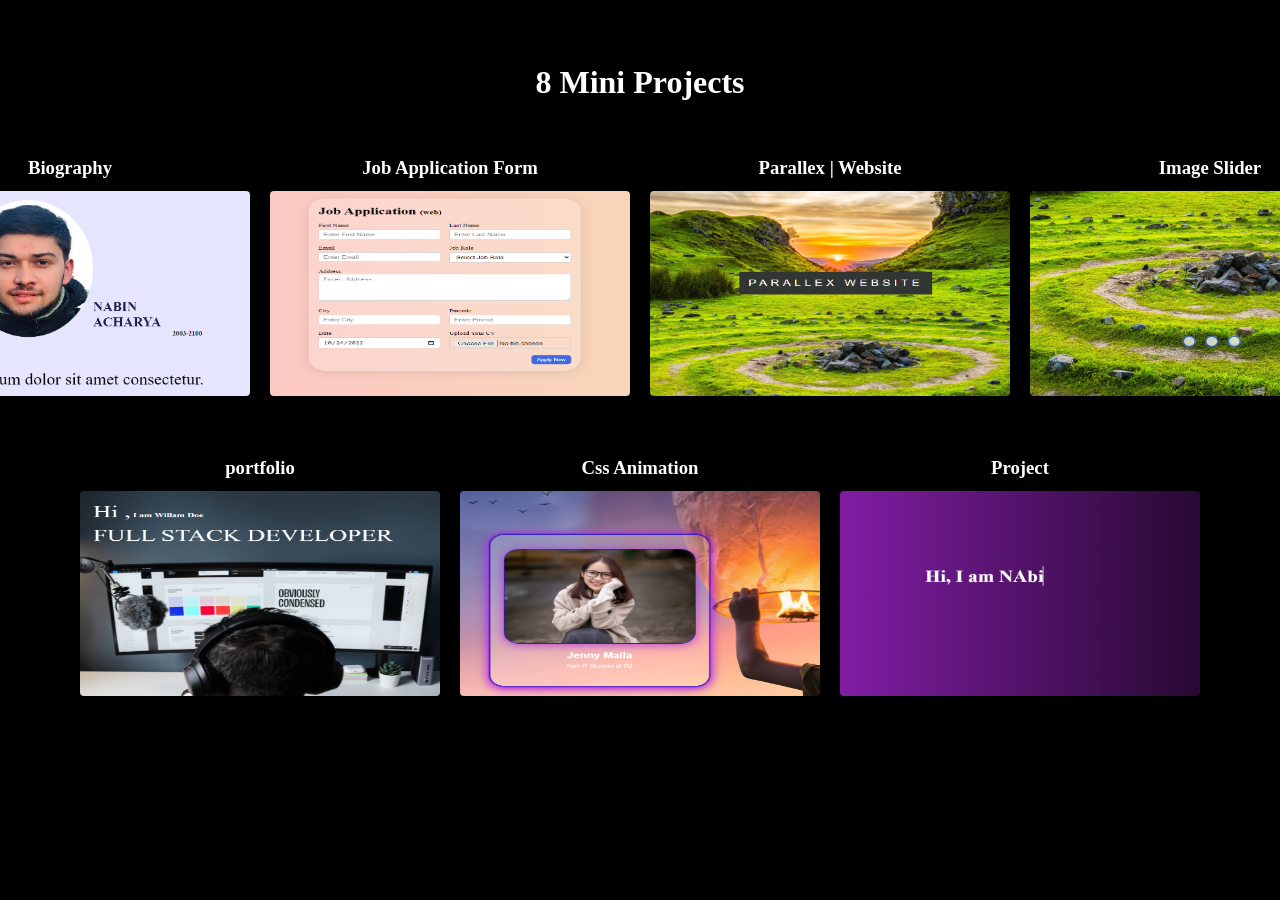
==== index.html @ 7ea619da "changes" ====
<!DOCTYPE html>
<html lang="en">
<head>
    <meta charset="UTF-8">
    <meta name="viewport" content="width=device-width, initial-scale=1.0">
    <title>8 Mini Projects</title>
    <link rel="stylesheet" href="assets/css/style.css">
</head>
<body>
    <div id="main">
        <h1>8 Mini Projects</h1>
        <div id="content">
            <div class="contents">
                <div class="box">
                    <h3>Biography</h3>
                    <a href="./P2Biography/index.html">
                        <img src="./assets/img/img2.png" alt="">
                    </a>
                </div>
                <div class="box">
                    <h3>Job Application Form</h3>
                    <a href="./P3JobApplicationForm/index.html">
                        <img src="./assets/img/img3.png" alt="">
                    </a>
                </div>
                <div class="box">
                    <h3>Parallex | Website</h3>
                    <a href="./P4ParallexWebsite/index.html">
                        <img src="./assets/img/img4.png" alt="">
                    </a>
                </div>
                <div class="box">
                    <h3>Image Slider</h3>
                    <a href="./P5ImageSlider/index.html">
                        <img src="./assets/img/img5.png" alt="">
                    </a>
                </div>
            </div>
            <div class="contents">
                <div class="box">
                    <h3>portfolio</h3>
                    <a href="./P6portfolio/index.html">
                        <img src="./assets/img/img6.png" alt="">
                    </a>
                </div>
                <div class="box">
                    <h3>Css Animation</h3>
                    <a href="./Project7/index.html">
                        <img src="./assets/img/img7.png" alt="">
                    </a>
                </div>
                <div class="box">
                    <h3>Project</h3>
                    <a href="./P8CssAnimation/index.html" alt="">
                        <img src="./assets/img/img8.png" alt="">
                    </a>
                </div>
            </div>
        </div>
    </div>
</body>
</html>
---- assets/css/style.css ----
*{
    margin: 0;
    padding: 0;
}

body{
    background-color: black;
}

#main{
    margin: 5% 10% 22px 10%;
    /* border: 1px solid red; */
    /* justify-content: center; */
}
#main h1{
    display: flex;
    justify-content: center;
    color:white;
    margin: 22px 0;
}

.contents{
    border: 1px solid black;
    display: flex;
    justify-content: center;
    gap: 20px;
    margin: 55px 0;
}
.box{
    /* border: 1px solid blue; */
}
.box h3{
    margin-bottom: 12px;
    color: white;
    display: flex;
    justify-content: center;
}
.box img{
    height: 205px;
    width: 360px;
    border-radius: 4px;
}
.box img:hover{
    opacity: 0.7;
    transition: 300ms;
}
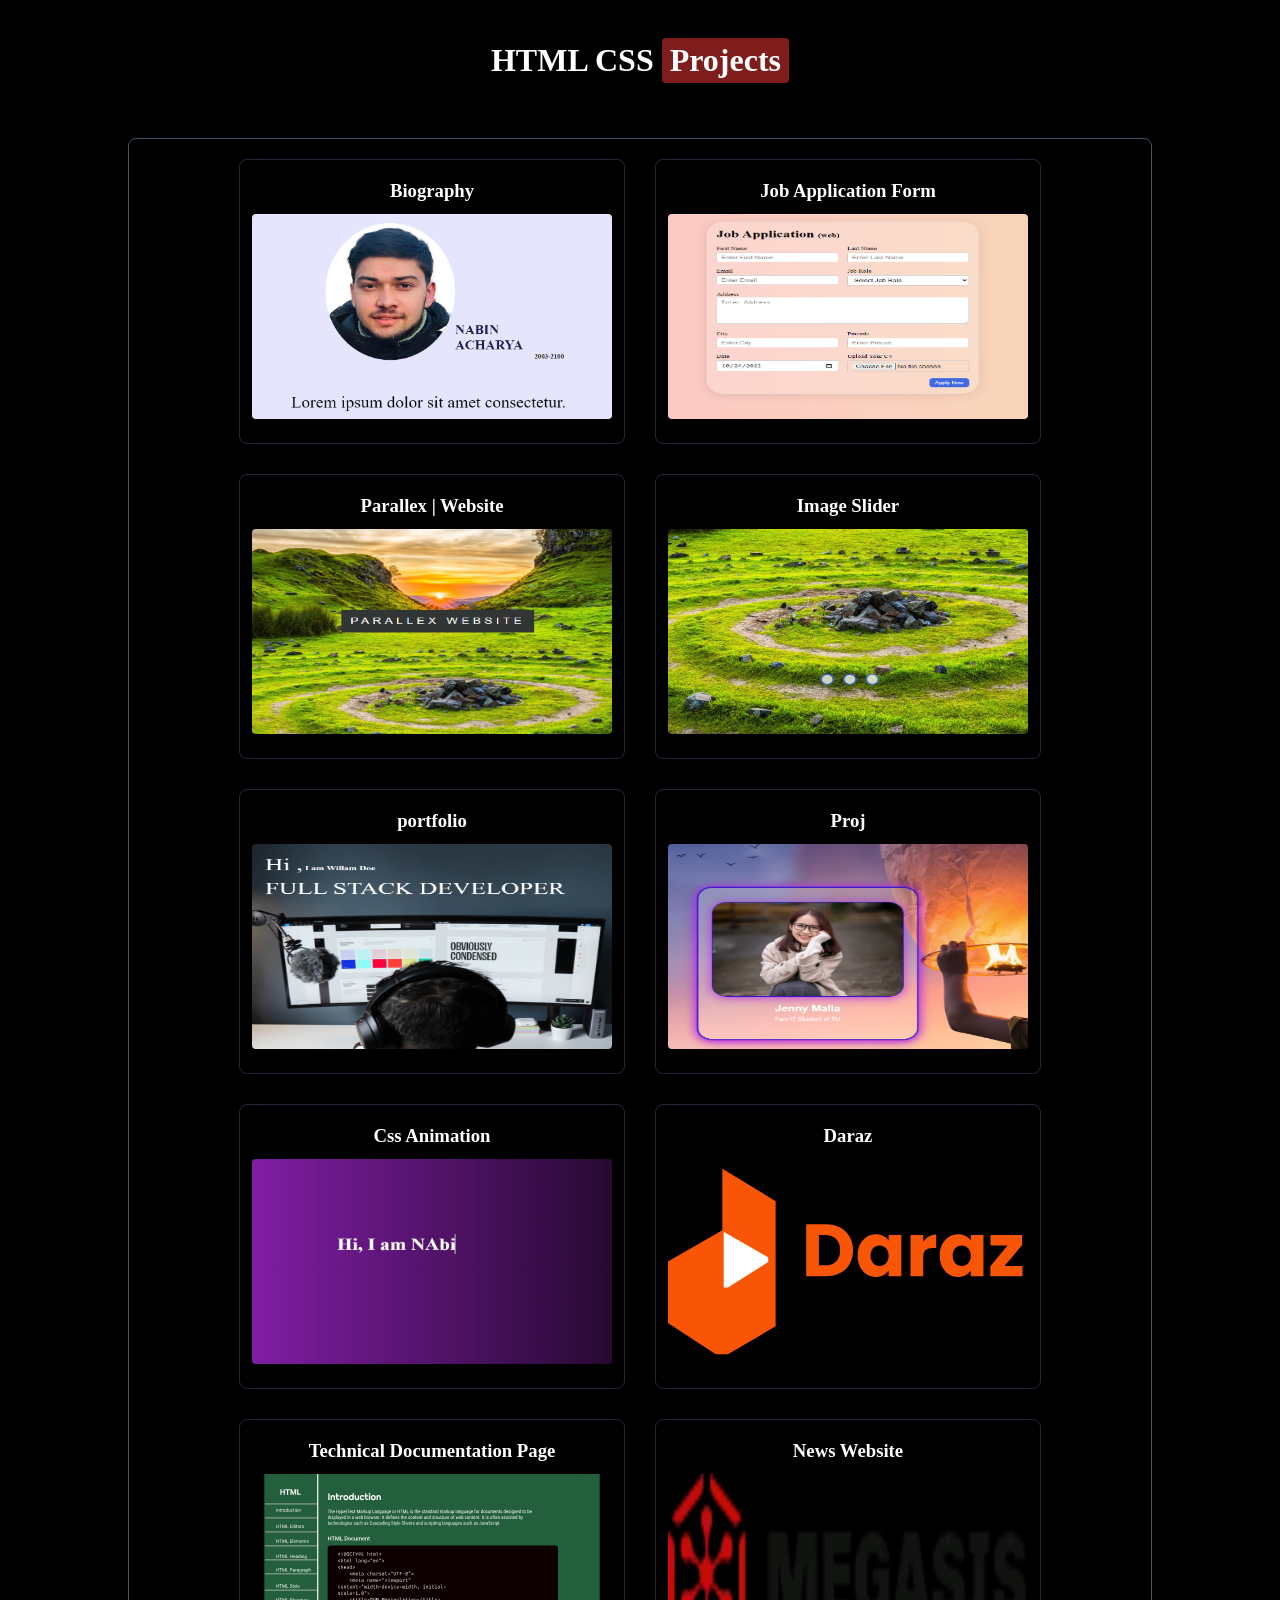
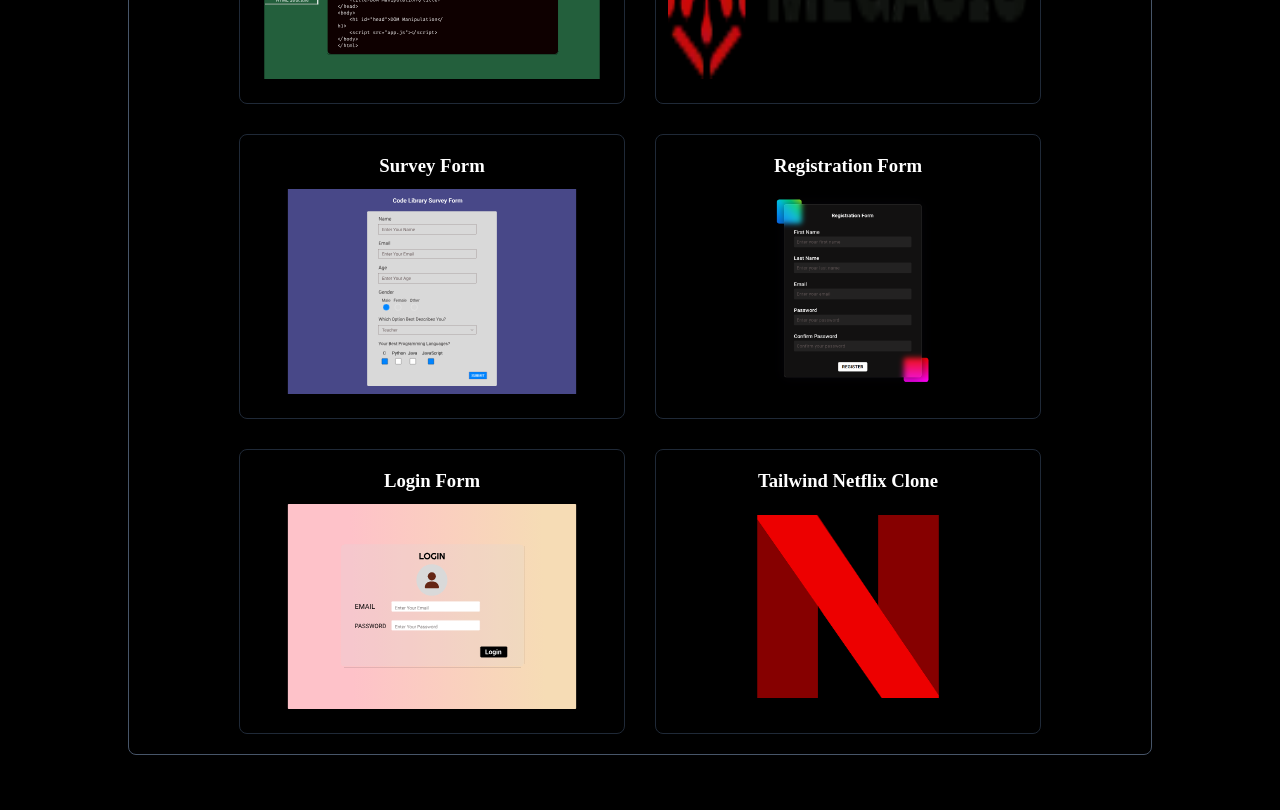
==== commit 539ddc85: "projects" ====
--- a/index.html
+++ b/index.html
@@ -8,51 +8,91 @@
 </head>
 <body>
     <div id="main">
-        <h1>8 Mini Projects</h1>
+        <h1 id="titleh1">HTML CSS <span id="h1span">Projects</span></h1>
         <div id="content">
             <div class="contents">
                 <div class="box">
                     <h3>Biography</h3>
                     <a href="./P2Biography/index.html">
-                        <img src="./assets/img/img2.png" alt="">
+                        <img src="./assets/img/img2.png" alt="biography">
                     </a>
                 </div>
                 <div class="box">
                     <h3>Job Application Form</h3>
                     <a href="./P3JobApplicationForm/index.html">
-                        <img src="./assets/img/img3.png" alt="">
+                        <img src="./assets/img/img3.png" alt="application form">
                     </a>
                 </div>
                 <div class="box">
                     <h3>Parallex | Website</h3>
                     <a href="./P4ParallexWebsite/index.html">
-                        <img src="./assets/img/img4.png" alt="">
+                        <img src="./assets/img/img4.png" alt="paralel">
                     </a>
                 </div>
                 <div class="box">
                     <h3>Image Slider</h3>
                     <a href="./P5ImageSlider/index.html">
-                        <img src="./assets/img/img5.png" alt="">
+                        <img src="./assets/img/img5.png" alt="image slider">
                     </a>
                 </div>
-            </div>
-            <div class="contents">
                 <div class="box">
                     <h3>portfolio</h3>
                     <a href="./P6portfolio/index.html">
-                        <img src="./assets/img/img6.png" alt="">
+                        <img src="./assets/img/img6.png" alt="portfolio">
+                    </a>
+                </div>
+                <div class="box">
+                    <h3>Proj</h3>
+                    <a href="./Project7/index.html">
+                        <img src="./assets/img/img7.png" alt="Animation">
                     </a>
                 </div>
                 <div class="box">
                     <h3>Css Animation</h3>
-                    <a href="./Project7/index.html">
-                        <img src="./assets/img/img7.png" alt="">
+                    <a href="./P8CssAnimation/index.html" alt="Project">
+                        <img src="./assets/img/img8.png" alt="Project">
                     </a>
                 </div>
                 <div class="box">
-                    <h3>Project</h3>
-                    <a href="./P8CssAnimation/index.html" alt="">
-                        <img src="./assets/img/img8.png" alt="">
+                    <h3>Daraz</h3>
+                    <a href="./09_DarazNP/index.html" alt="">
+                        <img src="./09_DarazNP/images/DarazLogo.svg" alt="daraz">
+                    </a>
+                </div>
+                <div class="box">
+                    <h3>Technical Documentation Page</h3>
+                    <a href="./10_TechnicaldocumentationPage/index.html" alt="">
+                        <img src="./assets/img/techncalDocumentationPage.svg" alt="daraz">
+                    </a>
+                </div>
+                <div class="box">
+                    <h3>News Website</h3>
+                    <a href="./11_NewsWebsite/index.html" alt="">
+                        <img src="./11_NewsWebsite/img/logo.png.webp" alt="daraz">
+                    </a>
+                </div>
+                <div class="box">
+                    <h3>Survey Form</h3>
+                    <a href="./12_1_SurveyForm/index.html" alt="">
+                        <img src="./assets/img/Codelibrarysurveyform.svg" alt="daraz">
+                    </a>
+                </div>
+                <div class="box">
+                    <h3>Registration Form</h3>
+                    <a href="./12_2_RegistrationForm/index.html" alt="">
+                        <img src="./assets/img/registrationform.png" alt="daraz">
+                    </a>
+                </div>
+                <div class="box">
+                    <h3>Login Form</h3>
+                    <a href="./13_LoginForm/index.html" alt="">
+                        <img src="./assets/img/loginform.svg" alt="daraz">
+                    </a>
+                </div>
+                <div class="box">
+                    <h3>Tailwind Netflix Clone</h3>
+                    <a href="./14_tailwind_NetflixClone/index.html" alt="">
+                        <img src="./14_tailwind_NetflixClone/img/netflix-logo.png" alt="daraz">
                     </a>
                 </div>
             </div>
--- a/assets/css/style.css
+++ b/assets/css/style.css
@@ -8,7 +8,7 @@
 }
 
 #main{
-    margin: 5% 10% 22px 10%;
+    margin: 3% 10% 22px 10%;
     /* border: 1px solid red; */
     /* justify-content: center; */
 }
@@ -19,15 +19,34 @@
     margin: 22px 0;
 }
 
-.contents{
-    border: 1px solid black;
+#titleh1{
     display: flex;
     justify-content: center;
-    gap: 20px;
+    align-items: center;
+    gap: 8px;
+}
+#titleh1 #h1span{
+    padding: 4px 8px;
+    background-color: #7f1d1d;
+    border-radius: 4px;
+    color: white;
+
+}
+.contents{
+    border: 1px solid #475569;
+    padding: 20px 12px;
+    border-radius: 8px;
+    display: flex;
+    flex-wrap: wrap;
+    justify-content: center;
+    gap: 30px;
     margin: 55px 0;
 }
 .box{
-    /* border: 1px solid blue; */
+    border: 1px solid #1F2937;
+    padding: 20px 12px;
+    border-radius: 8px;
+
 }
 .box h3{
     margin-bottom: 12px;
@@ -43,4 +62,29 @@
 .box img:hover{
     opacity: 0.7;
     transition: 300ms;
+}
+
+@media screen and (max-width:1024px) {
+    #main{
+        margin: 2% 5% 22px 5%;
+    }
+}
+@media screen and (max-width:425px) {
+    .box img{
+        max-height: 150px;
+        max-width: 250px;
+    }
+    .contents{
+        border: none;
+    }
+    #titleh1{
+        font-size: 16px;
+    }
+}
+@media screen and (max-width:320px) {
+    .box img{
+        max-height: 140px;
+        max-width: 210px;
+    }
+
 }
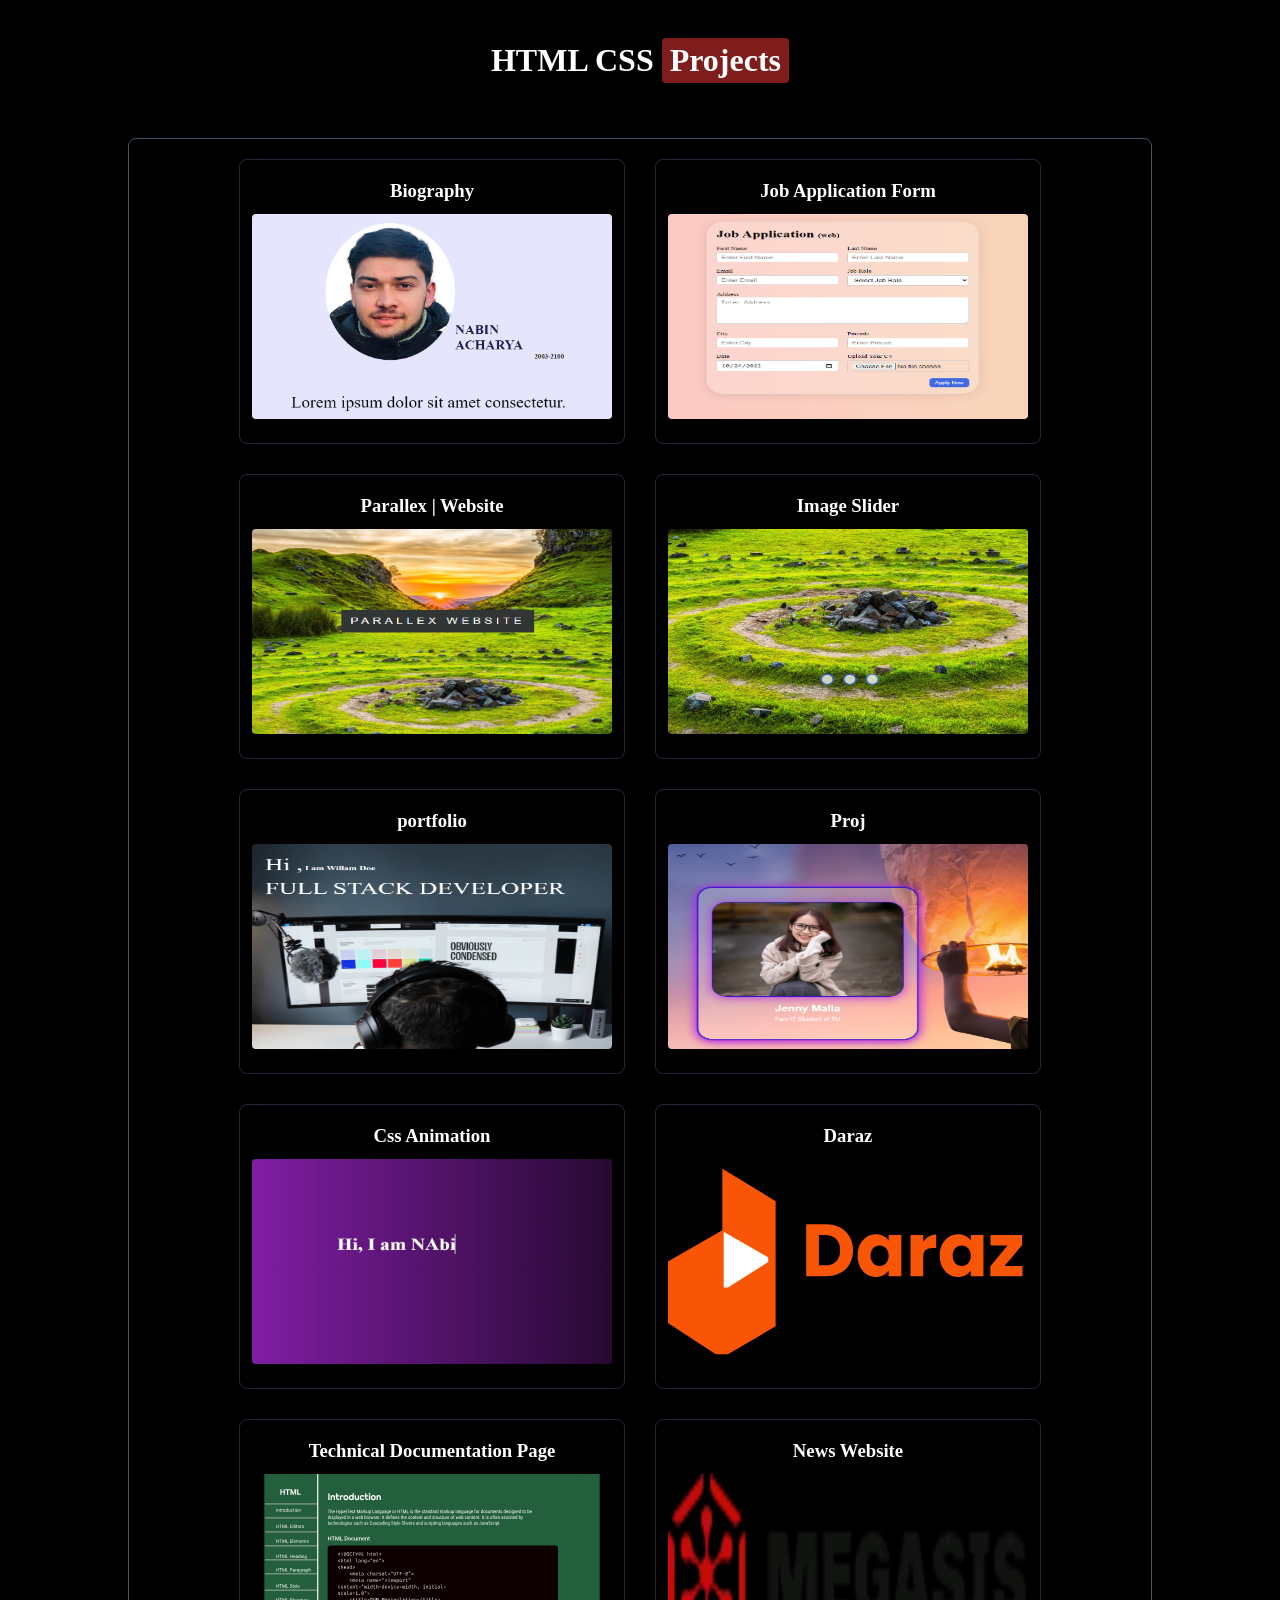
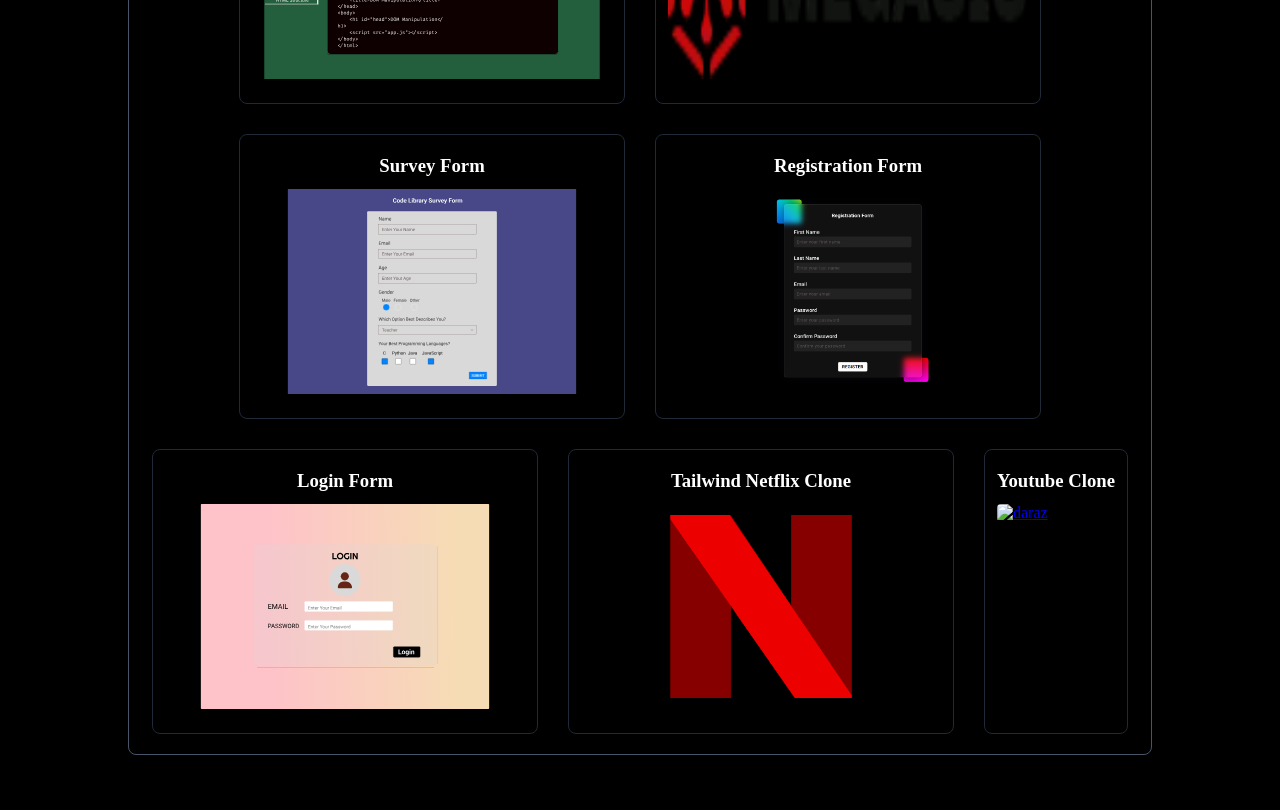
==== commit 124f308e: "indexmain" ====
--- a/index.html
+++ b/index.html
@@ -95,6 +95,12 @@
                         <img src="./14_tailwind_NetflixClone/img/netflix-logo.png" alt="daraz">
                     </a>
                 </div>
+                <div class="box">
+                    <h3>Youtube Clone</h3>
+                    <a href="./15_Youtube/03_complete_youtube/index.html" alt="">
+                        <img src="./15_Youtube/src/icons/icon2.svg" alt="daraz">
+                    </a>
+                </div>
             </div>
         </div>
     </div>
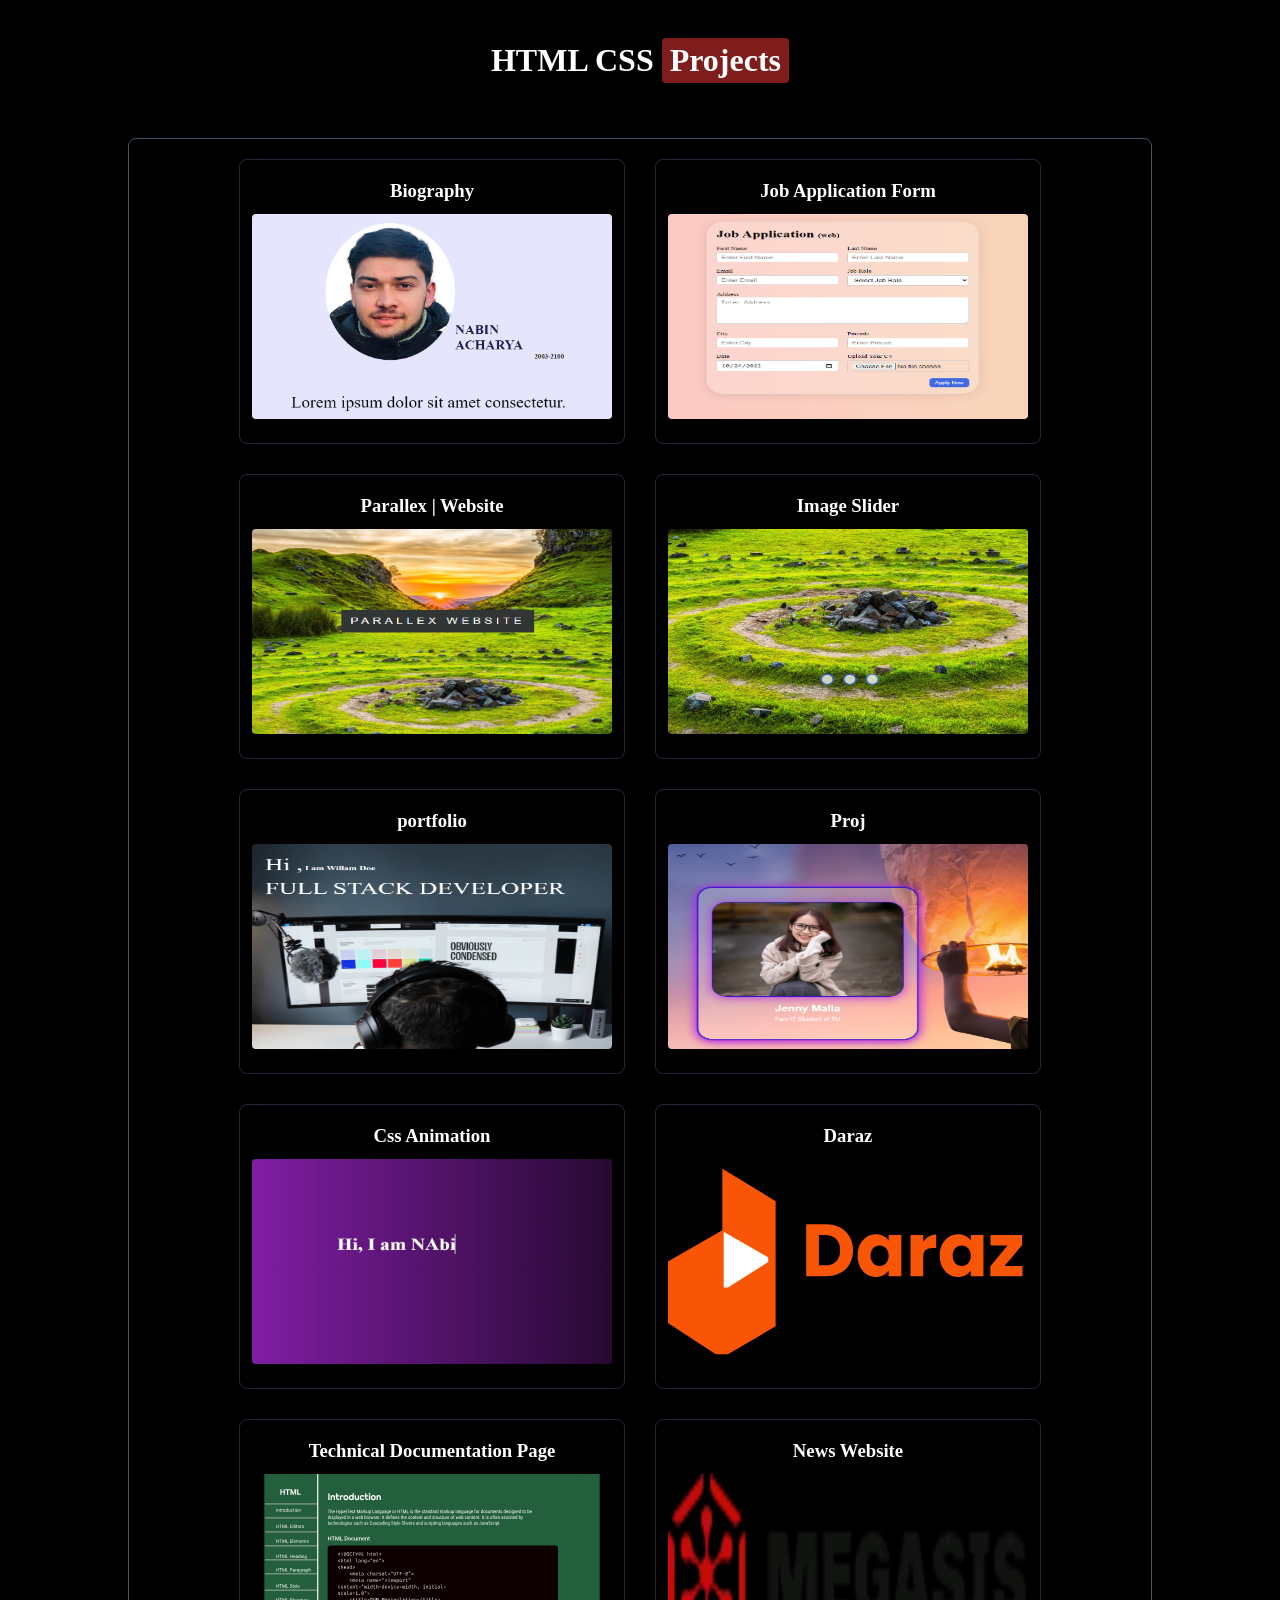
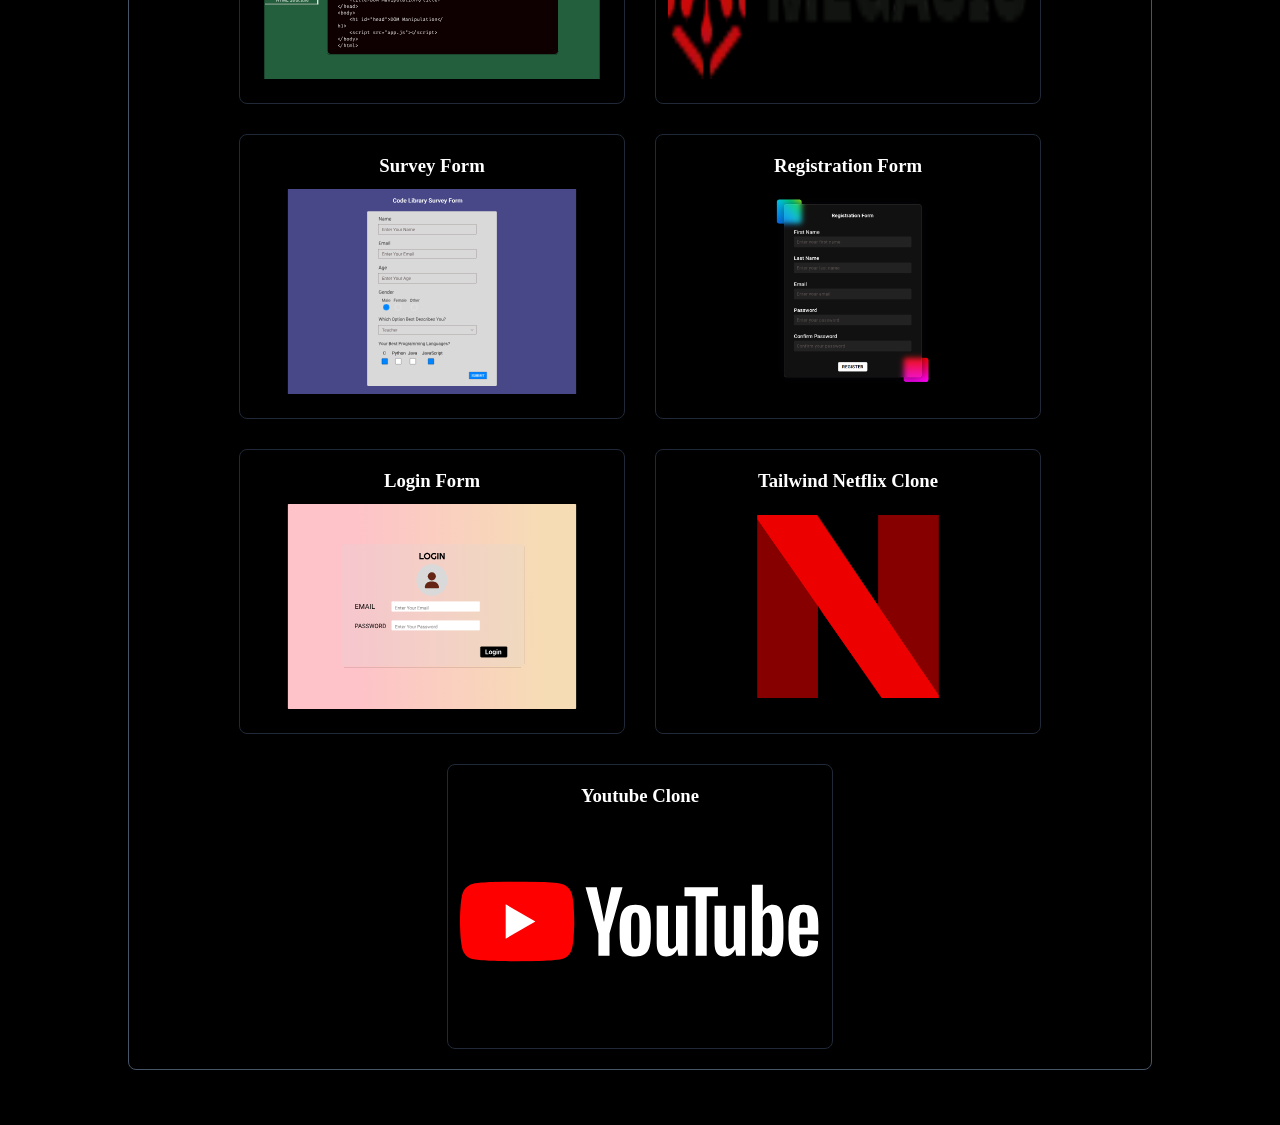
==== commit 603c2e42: "indextitle" ====
--- a/index.html
+++ b/index.html
@@ -3,7 +3,7 @@
 <head>
     <meta charset="UTF-8">
     <meta name="viewport" content="width=device-width, initial-scale=1.0">
-    <title>8 Mini Projects</title>
+    <title>HTML CSS Projects</title>
     <link rel="stylesheet" href="assets/css/style.css">
 </head>
 <body>
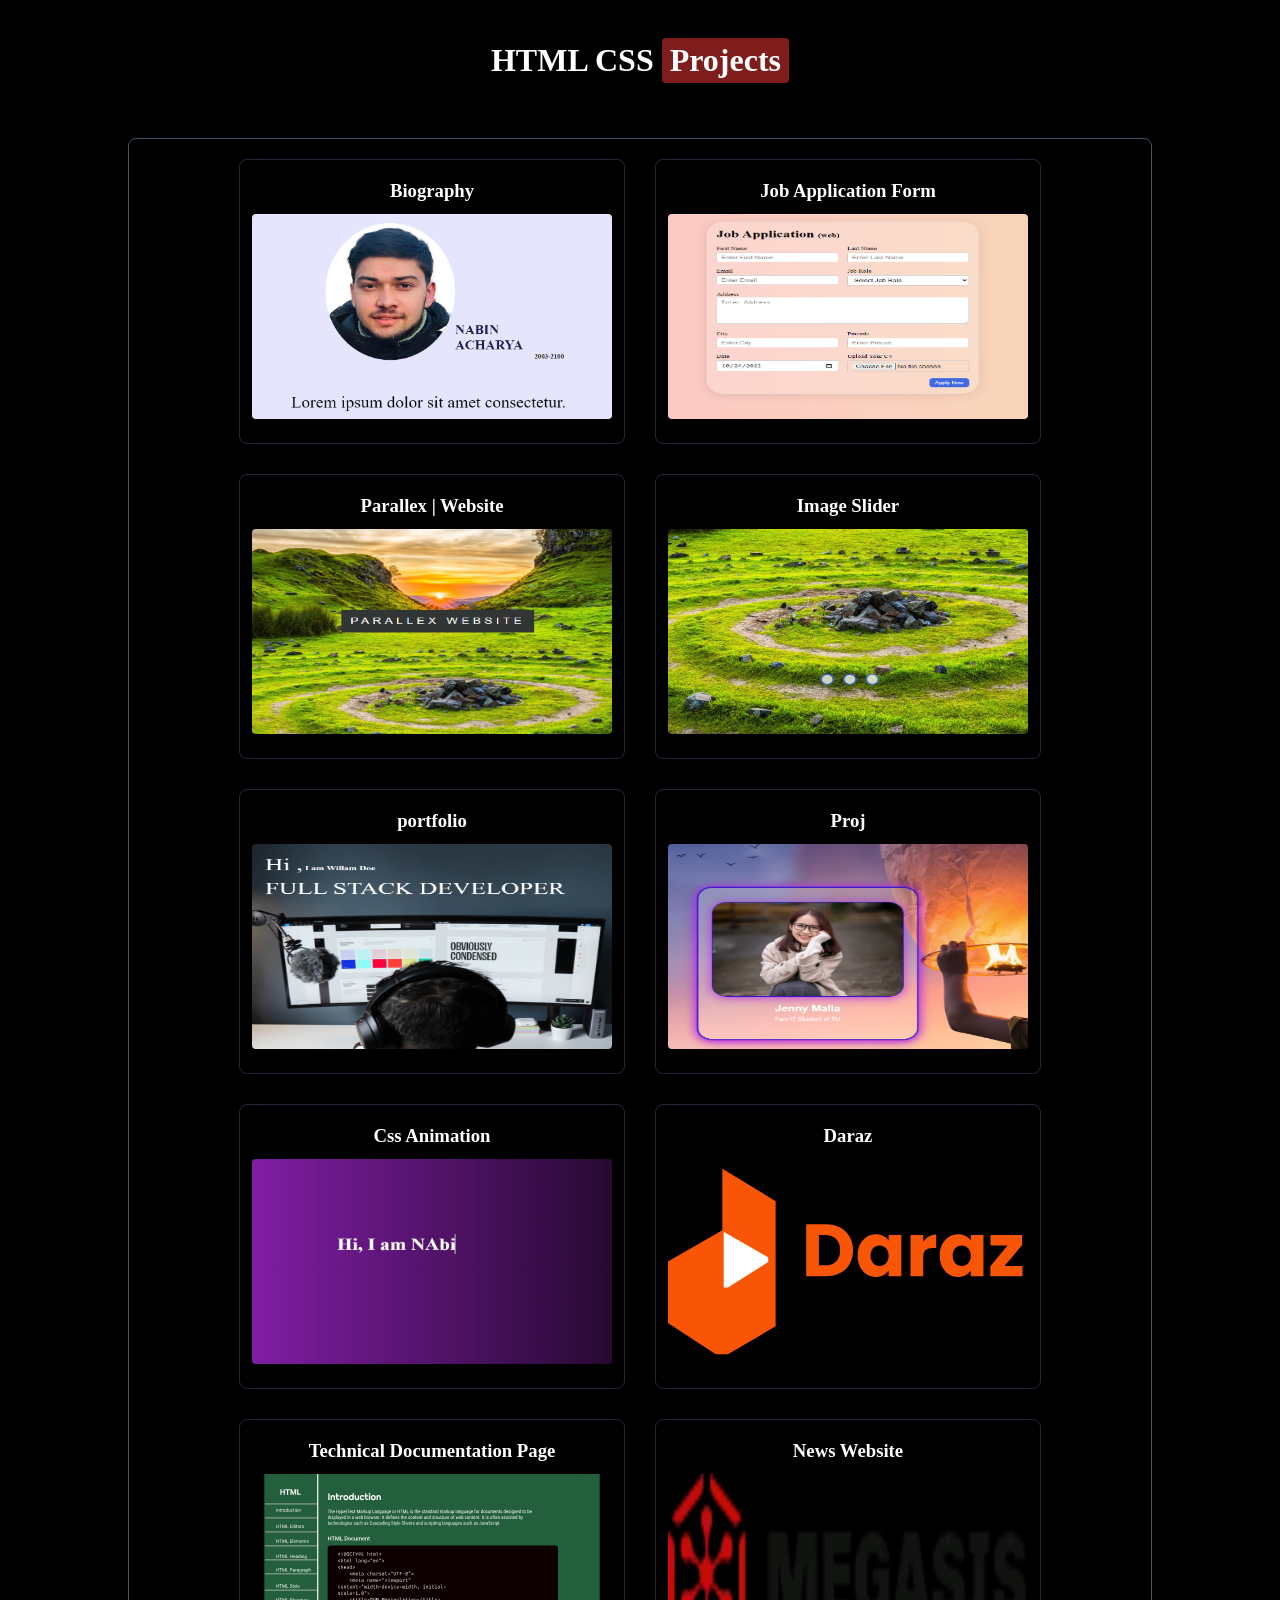
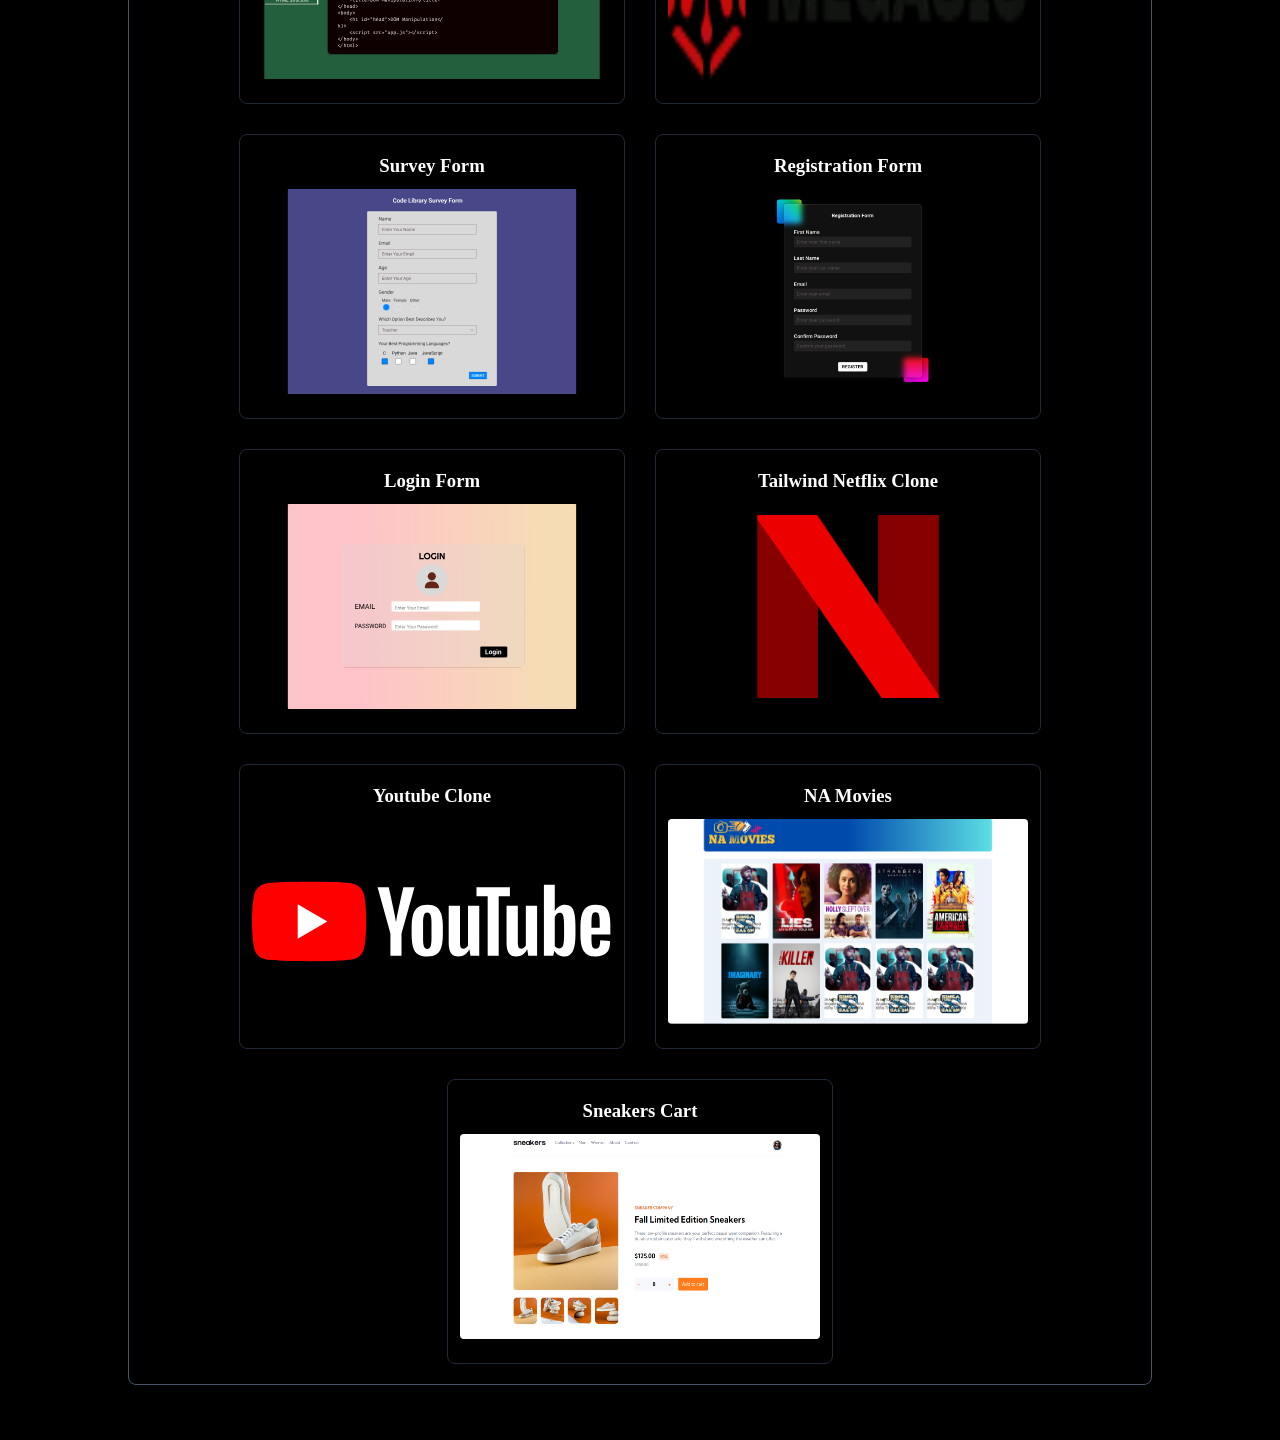
==== commit 83833d74: "webdevProjs" ====
--- a/index.html
+++ b/index.html
@@ -1,11 +1,13 @@
 <!DOCTYPE html>
 <html lang="en">
+
 <head>
     <meta charset="UTF-8">
     <meta name="viewport" content="width=device-width, initial-scale=1.0">
     <title>HTML CSS Projects</title>
     <link rel="stylesheet" href="assets/css/style.css">
 </head>
+
 <body>
     <div id="main">
         <h1 id="titleh1">HTML CSS <span id="h1span">Projects</span></h1>
@@ -101,8 +103,21 @@
                         <img src="./15_Youtube/src/icons/icon2.svg" alt="daraz">
                     </a>
                 </div>
+                <div class="box">
+                    <h3>NA Movies</h3>
+                    <a href="./16_MovieWebsite/index.html" alt="">
+                        <img src="./assets/img/img16.png" alt="movie">
+                    </a>
+                </div>
+                <div class="box">
+                    <h3>Sneakers Cart</h3>
+                    <a href="./17_sneakers_cart/index.html" alt="">
+                        <img src="./assets/img/img17.png" alt="movie">
+                    </a>
+                </div>
             </div>
         </div>
     </div>
 </body>
+
 </html>
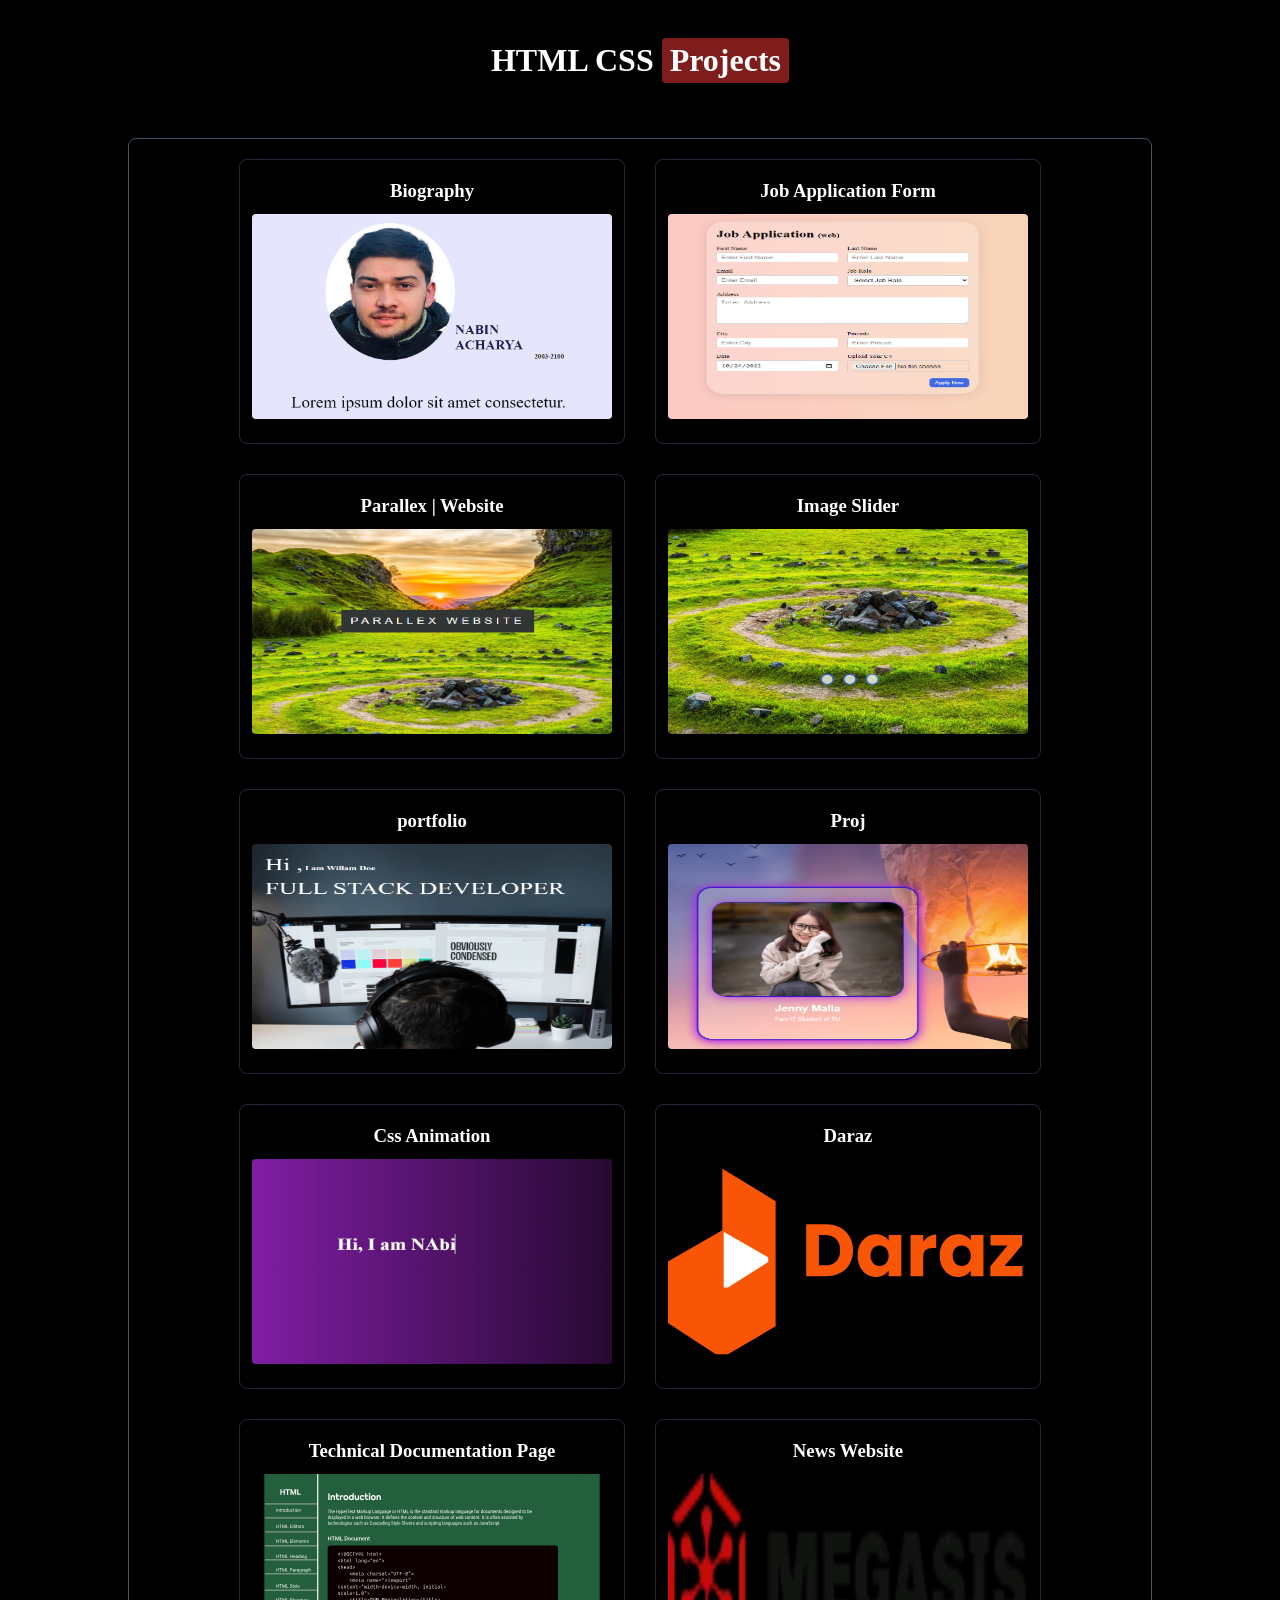
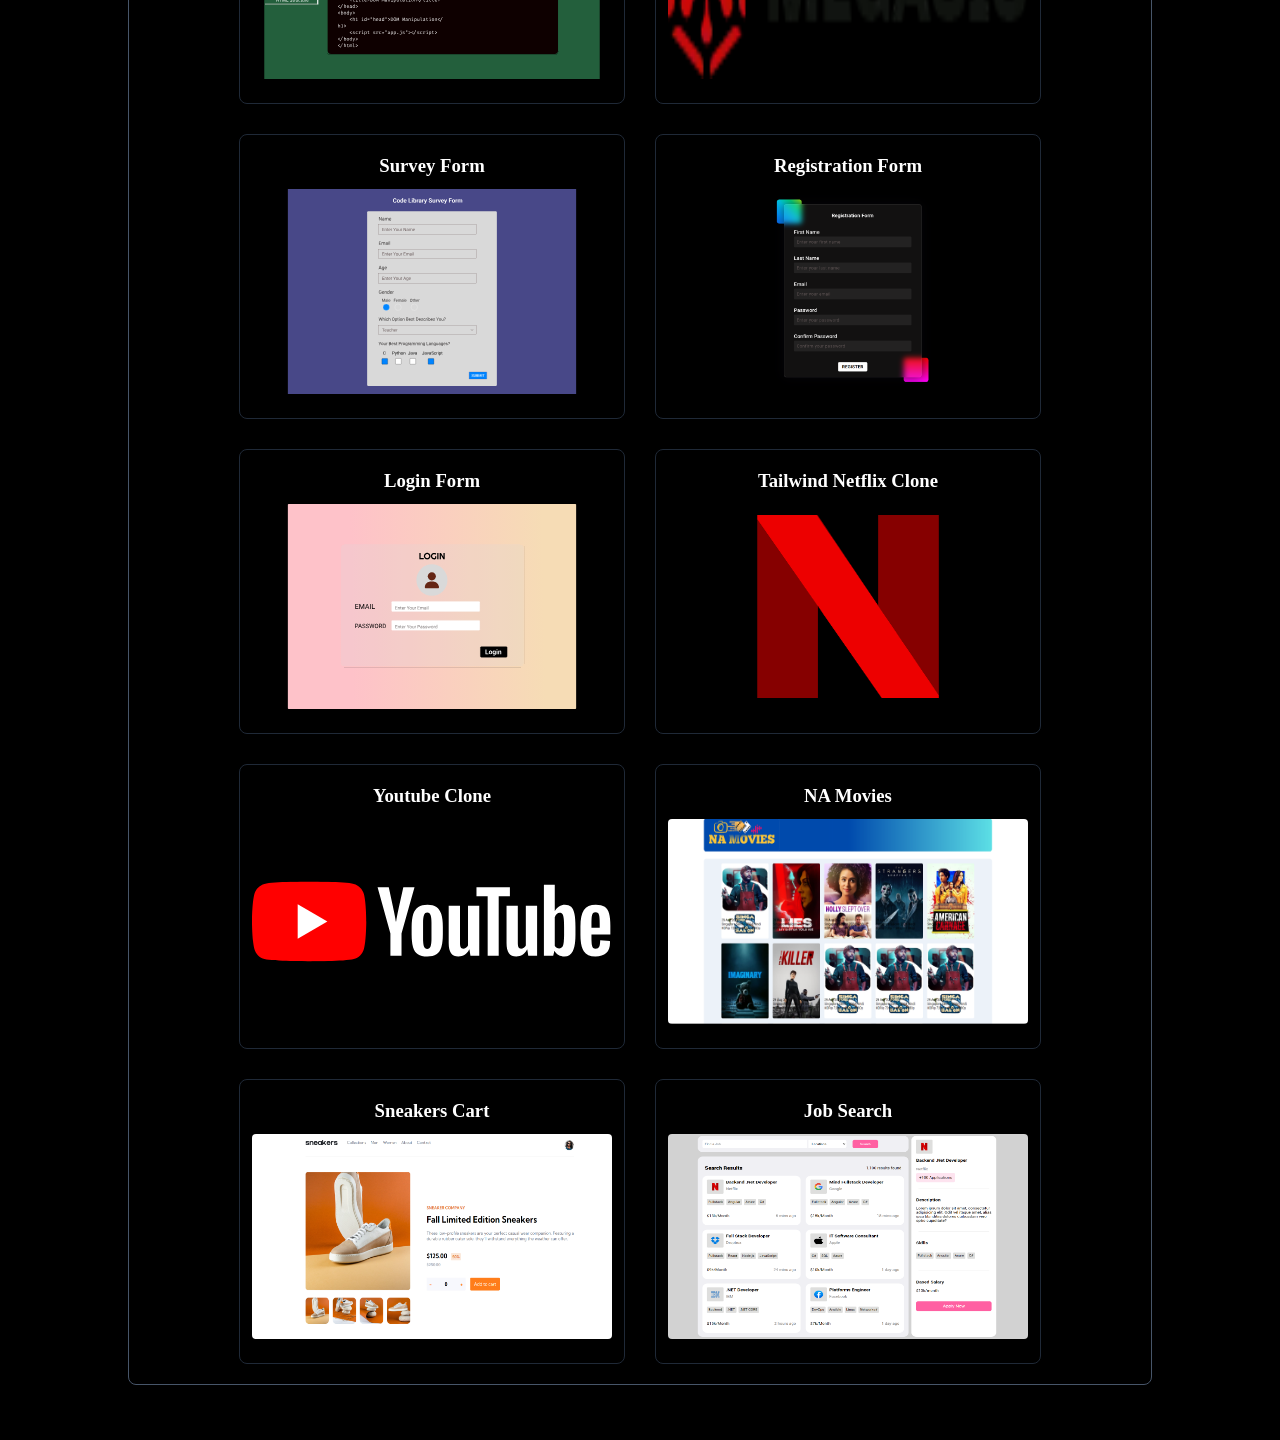
==== commit 5417a300: "proj18" ====
--- a/index.html
+++ b/index.html
@@ -115,6 +115,12 @@
                         <img src="./assets/img/img17.png" alt="movie">
                     </a>
                 </div>
+                <div class="box">
+                    <h3>Job Search</h3>
+                    <a href="./18_job_search/index.html" alt="">
+                        <img src="./assets/img/img18.png" alt="movie">
+                    </a>
+                </div>
             </div>
         </div>
     </div>
